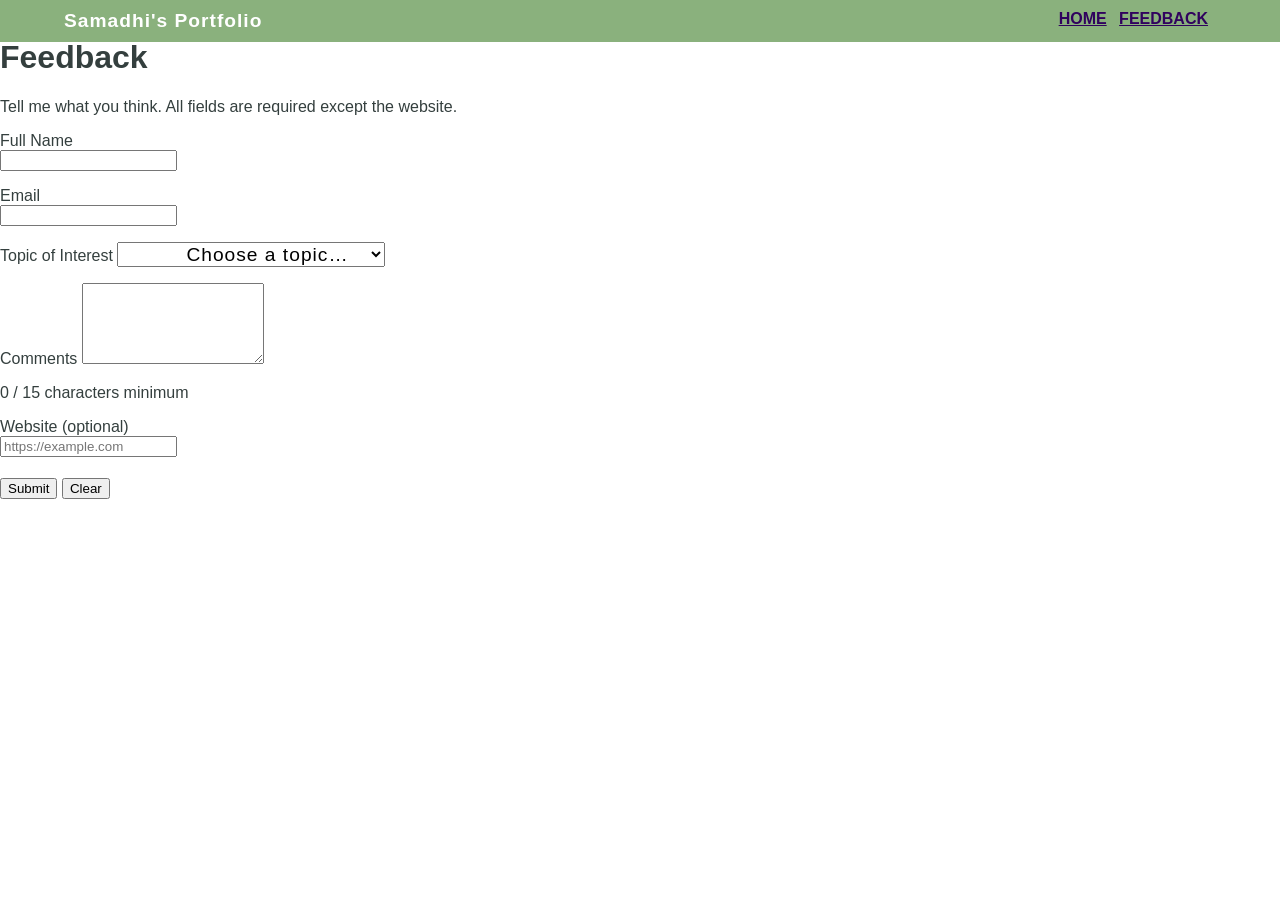
==== feedback.html @ 1ce44a09 "Add feedback.html and update index.html" ====
<!DOCTYPE html>
<html lang="en">
<head>
  <meta charset="UTF-8">
  <meta name="viewport" content="width=device-width, initial-scale=1">
  <title>Feedback</title>
  <link rel="stylesheet" href="css/feedback.css">
  <link rel="stylesheet" href="style.css">
  <script src="js/feedback.js" defer></script>
</head>
<body>
   <header class="flex-element">
        <h1 id="topic">Samadhi's Portfolio</h1>

        <nav>
            <a href="./index.html" class="link">HOME</a>
            <a href="./feedback.html" class="link">FEEDBACK</a>
        </nav>
    </header>
  <main class="feedback-page">
    <a class="back-link" href="index.html">Back to portfolio</a>

    <h1>Feedback</h1>
    <p class="intro">Tell me what you think. All fields are required except the website.</p>

    <form id="feedback-form" novalidate>

      <!-- Full Name -->
      <div class="field">
        <label for="fullName">Full Name</label>
        <input
          type="text"
          id="fullName"
          name="fullName"
          autocomplete="name"
          aria-describedby="fullName-error">
        <p class="error-message" id="fullName-error"></p>
      </div>

      <!-- Email -->
      <div class="field">
        <label for="email">Email</label>
        <input
          type="email"
          id="email"
          name="email"
          autocomplete="email"
          aria-describedby="email-error">
        <p class="error-message" id="email-error"></p>
      </div>

      <!-- Topic of Interest -->
      <div class="field">
        <label for="topic">Topic of Interest</label>
        <select id="topic" name="topic" aria-describedby="topic-error">
          <option value="">Choose a topic…</option>
          <option value="web-design">Web design</option>
          <option value="javascript">JavaScript projects</option>
          <option value="collaboration">Collaboration</option>
          <option value="other">Something else</option>
        </select>
        <p class="error-message" id="topic-error"></p>
      </div>

      <!-- Comments -->
      <div class="field">
        <label for="comments">Comments</label>
        <textarea
          id="comments"
          name="comments"
          rows="5"
          aria-describedby="comments-counter comments-error"></textarea>
        <p class="counter counter-short" id="comments-counter">0 / 15 characters minimum</p>
        <p class="error-message" id="comments-error"></p>
      </div>

      <!-- Website (optional) -->
      <div class="field">
        <label for="website">Website (optional)</label>
        <input
          type="url"
          id="website"
          name="website"
          placeholder="https://example.com"
          autocomplete="url"
          aria-describedby="website-error">
        <p class="error-message" id="website-error"></p>
      </div>

   
      <p id="form-status" role="status" ></p>

      <div class="button-row">
        <button type="submit">Submit</button>
        <button type="button" id="clear-btn">Clear</button>
      </div>

    </form>
  </main>
</body>
</html>
---- style.css ----
:root {
    --seed-color: #8AB17D;
}

* {
    box-sizing: border-box;
}

body {
    margin: 0;
    font-family: Tahoma, sans-serif;
    color: #343f3e;
}

.flex-element {
    display: flex;
    justify-content: space-between;

}

.align-top {
    align-items: top;
}

.center-block {
    display: flex;
    justify-content: center;
    align-items: center;
}

.margin-10 {
    margin-inline: 10%;
}

.margin-20 {
    margin-inline: 20%;
}

.link {
    color: #30025e;
    margin-right: 8px;
    font-size: medium;
    font-weight: bold;
}

.link:hover {
    color: #ffffff;
}

.photo {
    width: 32%;
    height: auto;
    margin-left: 5px;
    border: 2px #e1f3b8 solid;
}

.project-photo {
    margin-right: 10px;
    width: 10%;
    height: auto;
}

header {
    position: fixed;
    top: 0;
    left: 0;
    width: 100%;
    padding-top: 10px;
    padding-bottom: 10px;
    background-color: var(--seed-color);
    color:  #ffffff;
    z-index: 1000;
    border-bottom: 3px #ffffff solid;
}

nav {
    order: 2;
    padding-right:5%;
}

table {
    width: 100%;
    border-collapse: collapse;
}

th, td {
    padding: 12px;
    text-align: left;
    border-bottom: 1px #334112  solid;
}

#topic {
    order: 1;
    padding-left:5%;
    margin: 0 0 0 0 ;
    font-size: larger;
    letter-spacing: 1px;
}

section {
    width: 100%;
    margin: 0;
    padding: 20px;
    border-bottom: 3px solid var(--seed-color);
    min-height: 300px;
}

h2 {
    text-align: center;
}

#home {
    width: 100%;
    background-color: #28302f;
    display: flex;
    justify-content: center;
    align-items: center;
    border-bottom: 2px #ffffff solid;
}

#home-div {
    position: sticky;
    display: flex;
    justify-content: space-between;
    width: 75%;
    margin-top: 5%;
    margin-bottom: 5%;
    background-color: #f0f8ff;
}

#myself {
    margin: 20% 10% 0;
    font-size: x-large;
    font-weight: bold;
}

#about {
    background-color:  var(--seed-color);
    text-align: center;
}

#skills {
    background-color: aliceblue;
}

#projects {
    background-color: blanchedalmond;
}

#contact {
    background-color: antiquewhite;
}

#contact-form {
    order: 1;
    width: 50%;
    margin-top: 0;
    margin-bottom: 10%;
}

#contact-me {
    order: 2;
}

input {
    display: block;
    margin-bottom: 8px;
}

button {
    margin-top: 5px;
}

footer {
    padding-left: 5px;
    color: var(--seed-color);;
}
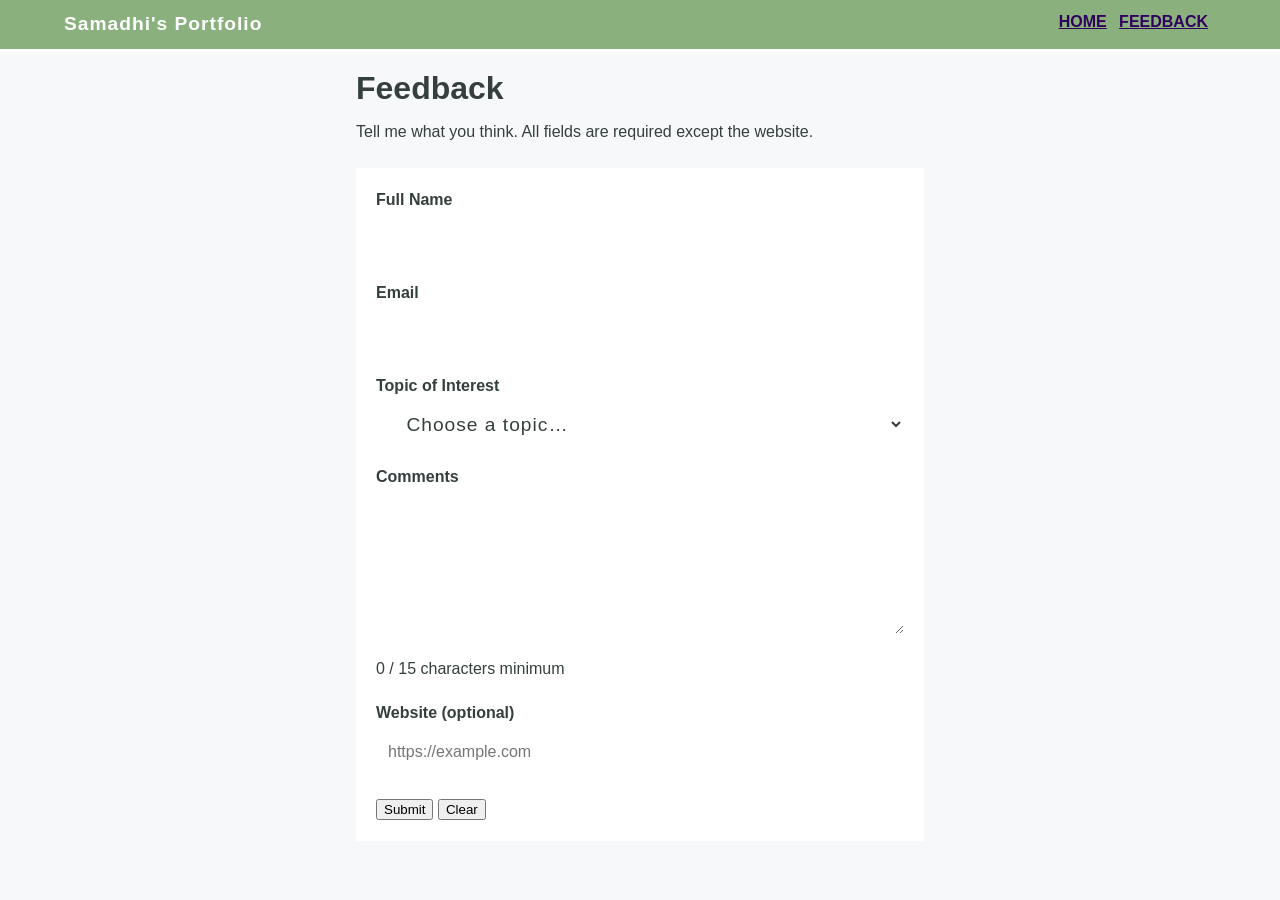
==== commit 4a416107: "Add css folder and feedback.css" ====
--- a/feedback.html
+++ b/feedback.html
@@ -5,7 +5,7 @@
   <meta name="viewport" content="width=device-width, initial-scale=1">
   <title>Feedback</title>
   <link rel="stylesheet" href="css/feedback.css">
-  <link rel="stylesheet" href="style.css">
+  <link rel="stylesheet" href="css/index.css">
   <script src="js/feedback.js" defer></script>
 </head>
 <body>
--- a/css/feedback.css
+++ b/css/feedback.css
@@ -0,0 +1,74 @@
+
+:root {
+  --color-text: #1f2933;
+  --color-background: #f7f8fa;
+  --color-surface: #ffffff;
+  --color-accent: #1d4ed8;
+}
+
+* {
+  box-sizing: border-box;
+}
+
+body {
+  margin: 0;
+  font-family: system-ui, -apple-system, "Segoe UI", Roboto, sans-serif;
+  line-height: 1.5;
+  color: var(--color-text);
+  background-color: var(--color-background);
+}
+
+.feedback-page {
+  max-width: 600px;
+  margin: 0 auto;
+  padding: 1.5rem 1rem 3rem;
+}
+
+.back-link {
+  display: inline-block;
+  margin-bottom: 1rem;
+  color: var(--color-accent);
+}
+
+h1 {
+  margin: 0 0 0.5rem;
+}
+
+.intro {
+  margin: 0 0 1.5rem;
+}
+
+/* ---------- Form ---------- */
+form {
+  padding: 1.25rem;
+  background-color: var(--color-surface);
+  border: 1px solid var(--border-normal);
+  border-radius: var(--radius);
+}
+
+.field {
+  margin-bottom: 1.25rem;
+}
+
+label {
+  display: block;
+  margin-bottom: 0.35rem;
+  font-weight: 600;
+}
+
+input,
+select,
+textarea {
+  width: 100%;
+  padding: 0.6rem 0.75rem;
+  font: inherit;
+  color: inherit;
+  background-color: var(--color-surface);
+  border: 2px solid var(--border-normal);   /* Normal state */
+  border-radius: var(--radius);
+  transition: border-color var(--transition), box-shadow var(--transition);
+}
+
+textarea {
+  resize: vertical;
+}
--- a/css/index.css
+++ b/css/index.css
@@ -0,0 +1,177 @@
+:root {
+    --seed-color: #8AB17D;
+}
+
+* {
+    box-sizing: border-box;
+}
+
+body {
+    margin: 0;
+    font-family: Tahoma, sans-serif;
+    color: #343f3e;
+}
+
+.flex-element {
+    display: flex;
+    justify-content: space-between;
+
+}
+
+.align-top {
+    align-items: top;
+}
+
+.center-block {
+    display: flex;
+    justify-content: center;
+    align-items: center;
+}
+
+.margin-10 {
+    margin-inline: 10%;
+}
+
+.margin-20 {
+    margin-inline: 20%;
+}
+
+.link {
+    color: #30025e;
+    margin-right: 8px;
+    font-size: medium;
+    font-weight: bold;
+}
+
+.link:hover {
+    color: #ffffff;
+}
+
+.photo {
+    width: 32%;
+    height: auto;
+    margin-left: 5px;
+    border: 2px #e1f3b8 solid;
+}
+
+.project-photo {
+    margin-right: 10px;
+    width: 10%;
+    height: auto;
+}
+
+header {
+    position: fixed;
+    top: 0;
+    left: 0;
+    width: 100%;
+    padding-top: 10px;
+    padding-bottom: 10px;
+    background-color: var(--seed-color);
+    color:  #ffffff;
+    z-index: 1000;
+    border-bottom: 3px #ffffff solid;
+}
+
+nav {
+    order: 2;
+    padding-right:5%;
+}
+
+table {
+    width: 100%;
+    border-collapse: collapse;
+}
+
+th, td {
+    padding: 12px;
+    text-align: left;
+    border-bottom: 1px #334112  solid;
+}
+
+#topic {
+    order: 1;
+    padding-left:5%;
+    margin: 0 0 0 0 ;
+    font-size: larger;
+    letter-spacing: 1px;
+}
+
+section {
+    width: 100%;
+    margin: 0;
+    padding: 20px;
+    border-bottom: 3px solid var(--seed-color);
+    min-height: 300px;
+}
+
+h2 {
+    text-align: center;
+}
+
+#home {
+    width: 100%;
+    background-color: #28302f;
+    display: flex;
+    justify-content: center;
+    align-items: center;
+    border-bottom: 2px #ffffff solid;
+}
+
+#home-div {
+    position: sticky;
+    display: flex;
+    justify-content: space-between;
+    width: 75%;
+    margin-top: 5%;
+    margin-bottom: 5%;
+    background-color: #f0f8ff;
+}
+
+#myself {
+    margin: 20% 10% 0;
+    font-size: x-large;
+    font-weight: bold;
+}
+
+#about {
+    background-color:  var(--seed-color);
+    text-align: center;
+}
+
+#skills {
+    background-color: aliceblue;
+}
+
+#projects {
+    background-color: blanchedalmond;
+}
+
+#contact {
+    background-color: antiquewhite;
+}
+
+#contact-form {
+    order: 1;
+    width: 50%;
+    margin-top: 0;
+    margin-bottom: 10%;
+}
+
+#contact-me {
+    order: 2;
+}
+
+input {
+    display: block;
+    margin-bottom: 8px;
+}
+
+button {
+    margin-top: 5px;
+}
+
+footer {
+    padding-left: 5px;
+    color: var(--seed-color);;
+}
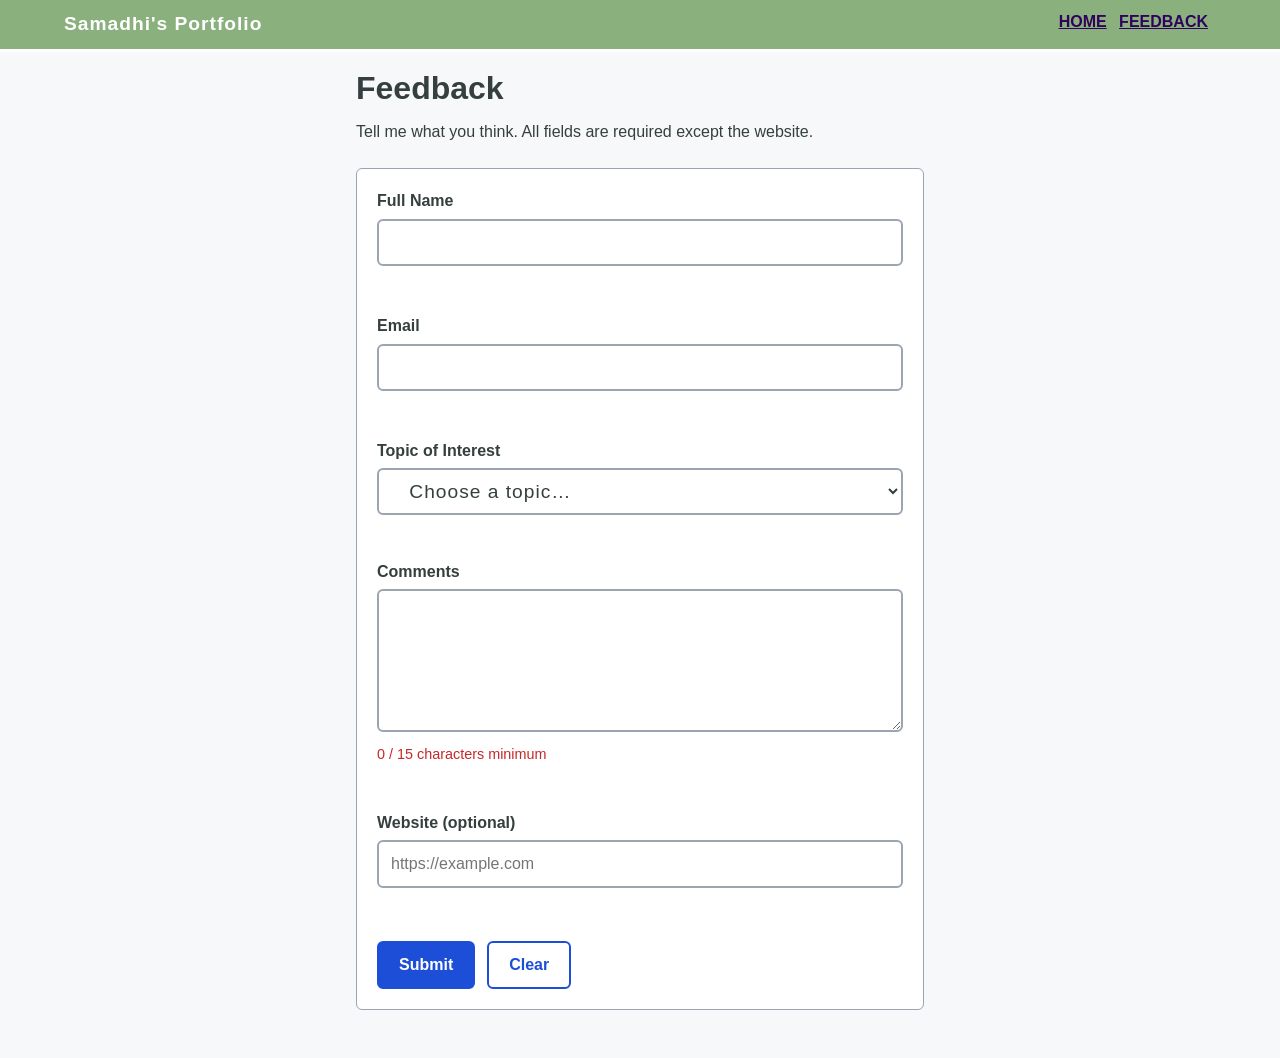
==== commit 9a503090: "Fix formatting in feedback.html" ====
--- a/feedback.html
+++ b/feedback.html
@@ -1,5 +1,6 @@
 <!DOCTYPE html>
 <html lang="en">
+
 <head>
   <meta charset="UTF-8">
   <meta name="viewport" content="width=device-width, initial-scale=1">
@@ -8,15 +9,16 @@
   <link rel="stylesheet" href="css/index.css">
   <script src="js/feedback.js" defer></script>
 </head>
+
 <body>
-   <header class="flex-element">
-        <h1 id="topic">Samadhi's Portfolio</h1>
+  <header class="flex-element">
+    <h1 id="topic">Samadhi's Portfolio</h1>
 
-        <nav>
-            <a href="./index.html" class="link">HOME</a>
-            <a href="./feedback.html" class="link">FEEDBACK</a>
-        </nav>
-    </header>
+    <nav>
+      <a href="./index.html" class="link">HOME</a>
+      <a href="./feedback.html" class="link">FEEDBACK</a>
+    </nav>
+  </header>
   <main class="feedback-page">
     <a class="back-link" href="index.html">Back to portfolio</a>
 
@@ -28,24 +30,14 @@
       <!-- Full Name -->
       <div class="field">
         <label for="fullName">Full Name</label>
-        <input
-          type="text"
-          id="fullName"
-          name="fullName"
-          autocomplete="name"
-          aria-describedby="fullName-error">
+        <input type="text" id="fullName" name="fullName" autocomplete="name" aria-describedby="fullName-error">
         <p class="error-message" id="fullName-error"></p>
       </div>
 
       <!-- Email -->
       <div class="field">
         <label for="email">Email</label>
-        <input
-          type="email"
-          id="email"
-          name="email"
-          autocomplete="email"
-          aria-describedby="email-error">
+        <input type="email" id="email" name="email" autocomplete="email" aria-describedby="email-error">
         <p class="error-message" id="email-error"></p>
       </div>
 
@@ -65,11 +57,7 @@
       <!-- Comments -->
       <div class="field">
         <label for="comments">Comments</label>
-        <textarea
-          id="comments"
-          name="comments"
-          rows="5"
-          aria-describedby="comments-counter comments-error"></textarea>
+        <textarea id="comments" name="comments" rows="5" aria-describedby="comments-counter comments-error"></textarea>
         <p class="counter counter-short" id="comments-counter">0 / 15 characters minimum</p>
         <p class="error-message" id="comments-error"></p>
       </div>
@@ -77,18 +65,13 @@
       <!-- Website (optional) -->
       <div class="field">
         <label for="website">Website (optional)</label>
-        <input
-          type="url"
-          id="website"
-          name="website"
-          placeholder="https://example.com"
-          autocomplete="url"
+        <input type="url" id="website" name="website" placeholder="https://example.com" autocomplete="url"
           aria-describedby="website-error">
         <p class="error-message" id="website-error"></p>
       </div>
 
-   
-      <p id="form-status" role="status" ></p>
+
+      <p id="form-status" role="status"></p>
 
       <div class="button-row">
         <button type="submit">Submit</button>
@@ -98,4 +81,5 @@
     </form>
   </main>
 </body>
-</html>
+
+</html>
--- a/css/feedback.css
+++ b/css/feedback.css
@@ -4,6 +4,15 @@
   --color-background: #f7f8fa;
   --color-surface: #ffffff;
   --color-accent: #1d4ed8;
+
+   --border-normal: #9aa5b1;
+  --border-focus: #1d4ed8;
+  --color-error: #c62828;
+  --color-valid: #2e7d32;
+  --color-valid-bg: #e8f5e9;
+
+  --radius: 6px;
+  --transition: 0.2s ease;
 }
 
 * {
@@ -71,4 +80,101 @@
 
 textarea {
   resize: vertical;
-}+}
+/* ---------- Focus mode ---------- */
+input:focus,
+select:focus,
+textarea:focus {
+  outline: 3px solid var(--border-focus);
+  outline-offset: 2px;
+  border-color: var(--border-focus);
+}
+/* ---------- Error mode ---------- */
+input.is-invalid,
+select.is-invalid,
+textarea.is-invalid {
+  border-color: var(--color-error);
+}
+/* ---------- Valid mode ---------- */
+input.is-valid,
+select.is-valid,
+textarea.is-valid {
+  border-color: var(--color-valid);
+}
+
+#form-status {
+  margin: 0 0 1rem;
+  color: var(--color-valid);
+  font-weight: 600;
+}
+
+#form-status:not(:empty) {
+  padding: 0.75rem 1rem;
+  background-color: var(--color-valid-bg);
+  border: 2px solid var(--color-valid);
+  border-radius: var(--radius);
+}
+
+/* ---------- Live Counter ---------- */
+.counter {
+  margin: 0.3rem 0 0;
+  font-size: 0.9rem;
+  transition: color var(--transition);
+}
+
+.counter-short {
+  color: var(--color-error);
+}
+
+.counter-ok {
+  color: var(--color-valid);
+}
+
+.error-message {
+  min-height: 1.4em;            /* keeps the layout from jumping */
+  margin: 0.3rem 0 0;
+  font-size: 0.9rem;
+  color: var(--color-error);
+}
+
+/* ---------- Buttons ---------- */
+.button-row {
+  display: flex;
+  gap: 0.75rem;
+  flex-wrap: wrap;
+}
+
+button {
+  padding: 0.65rem 1.25rem;
+  font: inherit;
+  font-weight: 600;
+  cursor: pointer;
+  border: 2px solid var(--color-accent);
+  border-radius: var(--radius);
+  transition: background-color var(--transition), color var(--transition);
+}
+
+button[type="submit"] {
+  color: #ffffff;
+  background-color: var(--color-accent);
+}
+
+button[type="submit"]:hover {
+  background-color: #1e40af;
+}
+
+button[type="button"] {
+  color: var(--color-accent);
+  background-color: transparent;
+}
+
+button[type="button"]:hover {
+  background-color: #e0e7ff;
+}
+
+button:focus {
+  outline: 3px solid var(--border-focus);
+  outline-offset: 2px;
+}
+
+
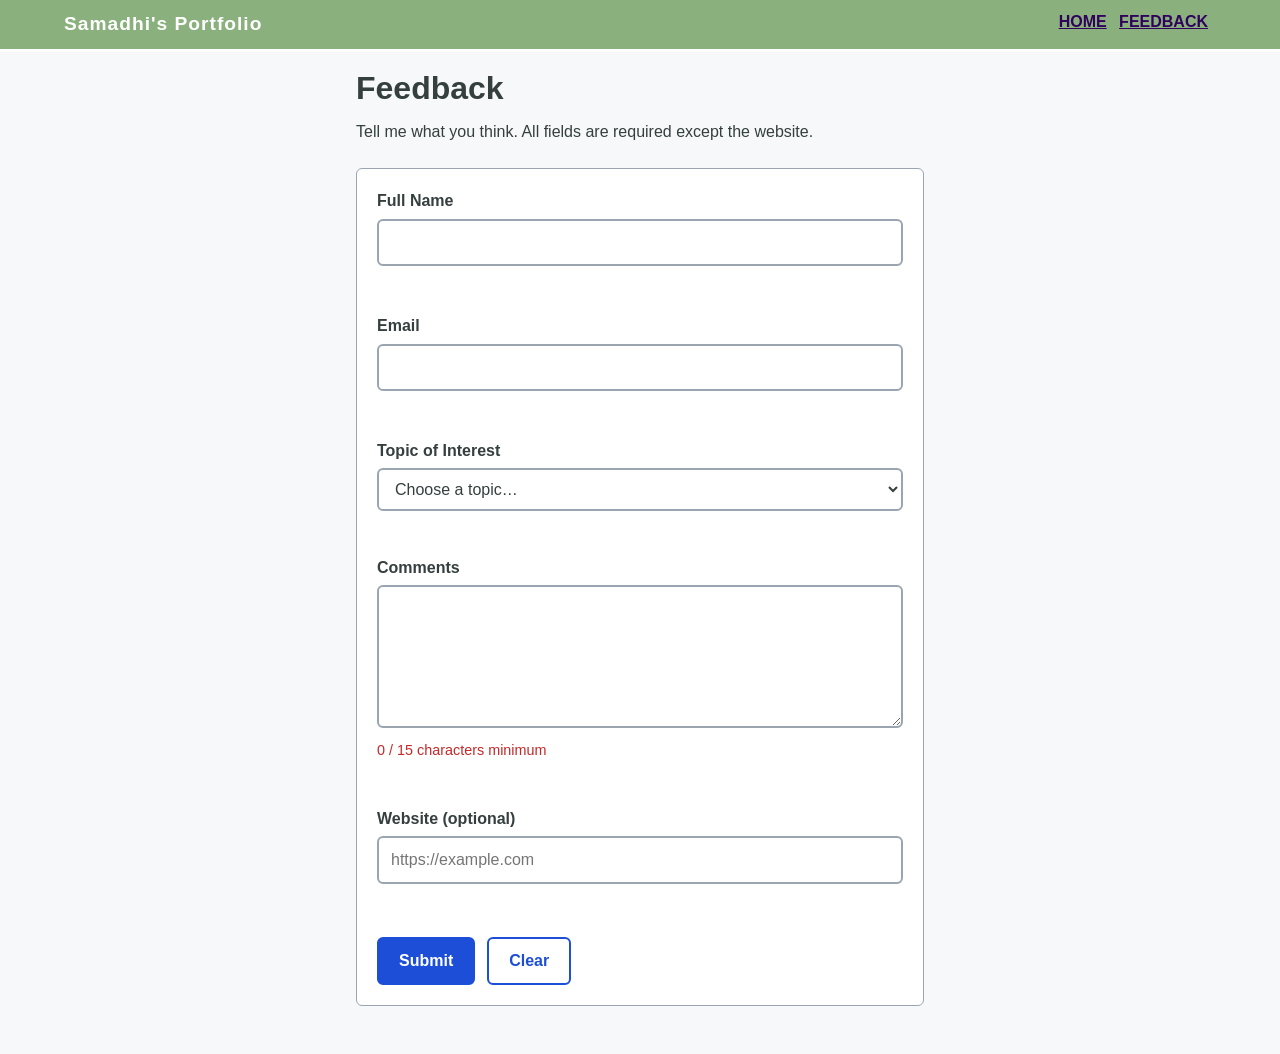
==== commit 33afb759: "Fix issue with topic field with duplicate Id" ====
--- a/feedback.html
+++ b/feedback.html
@@ -12,7 +12,7 @@
 
 <body>
   <header class="flex-element">
-    <h1 id="topic">Samadhi's Portfolio</h1>
+    <h1 id="title">Samadhi's Portfolio</h1>
 
     <nav>
       <a href="./index.html" class="link">HOME</a>
--- a/css/index.css
+++ b/css/index.css
@@ -89,7 +89,7 @@
     border-bottom: 1px #334112  solid;
 }
 
-#topic {
+#title {
     order: 1;
     padding-left:5%;
     margin: 0 0 0 0 ;
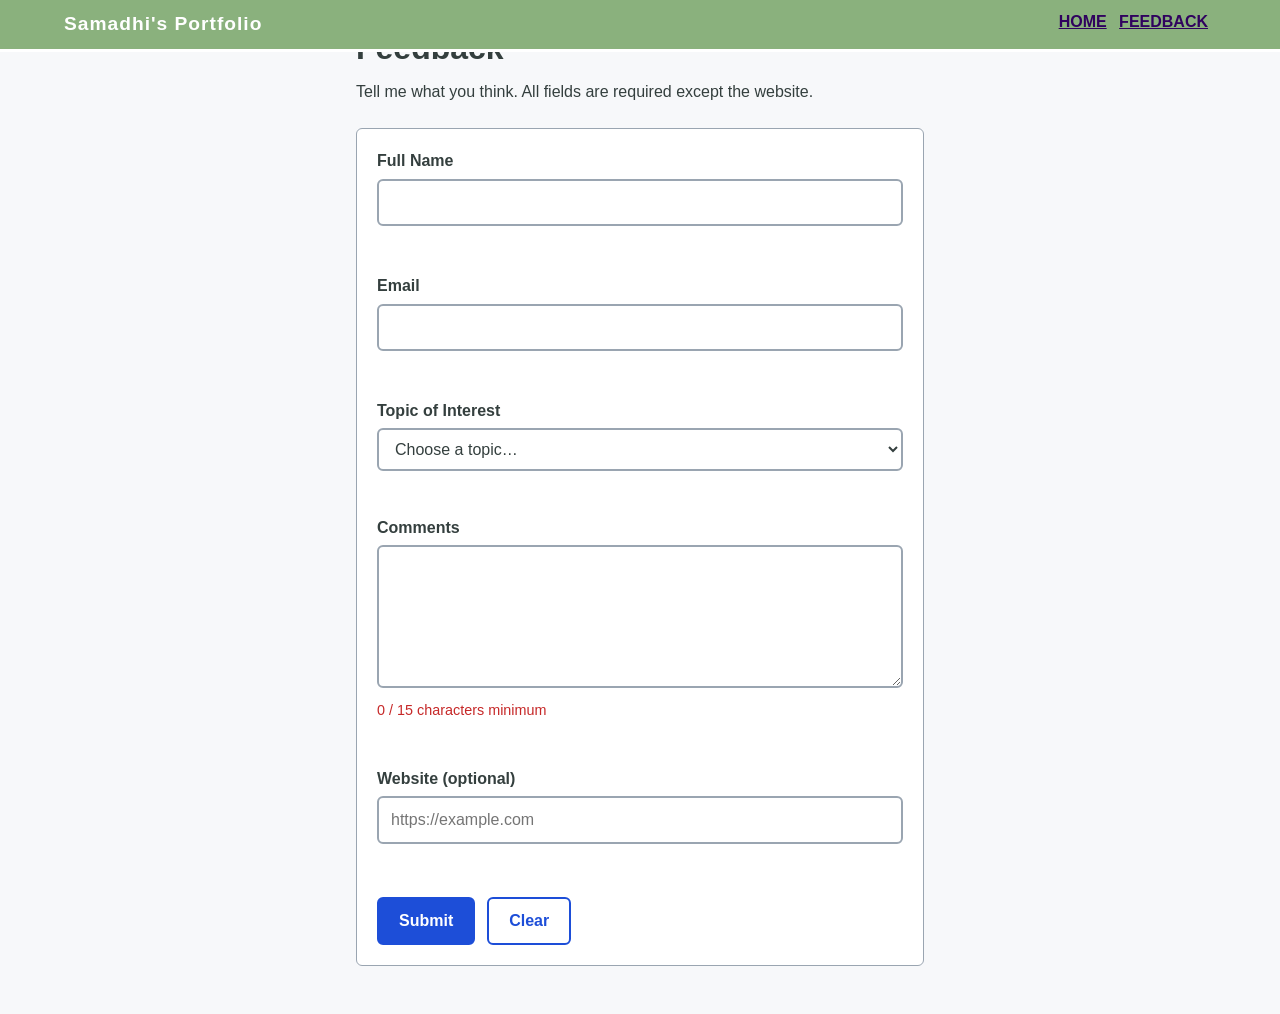
==== commit c86eacbb: "Add 4 sec timer to hide success message" ====
--- a/feedback.html
+++ b/feedback.html
@@ -20,7 +20,6 @@
     </nav>
   </header>
   <main class="feedback-page">
-    <a class="back-link" href="index.html">Back to portfolio</a>
 
     <h1>Feedback</h1>
     <p class="intro">Tell me what you think. All fields are required except the website.</p>
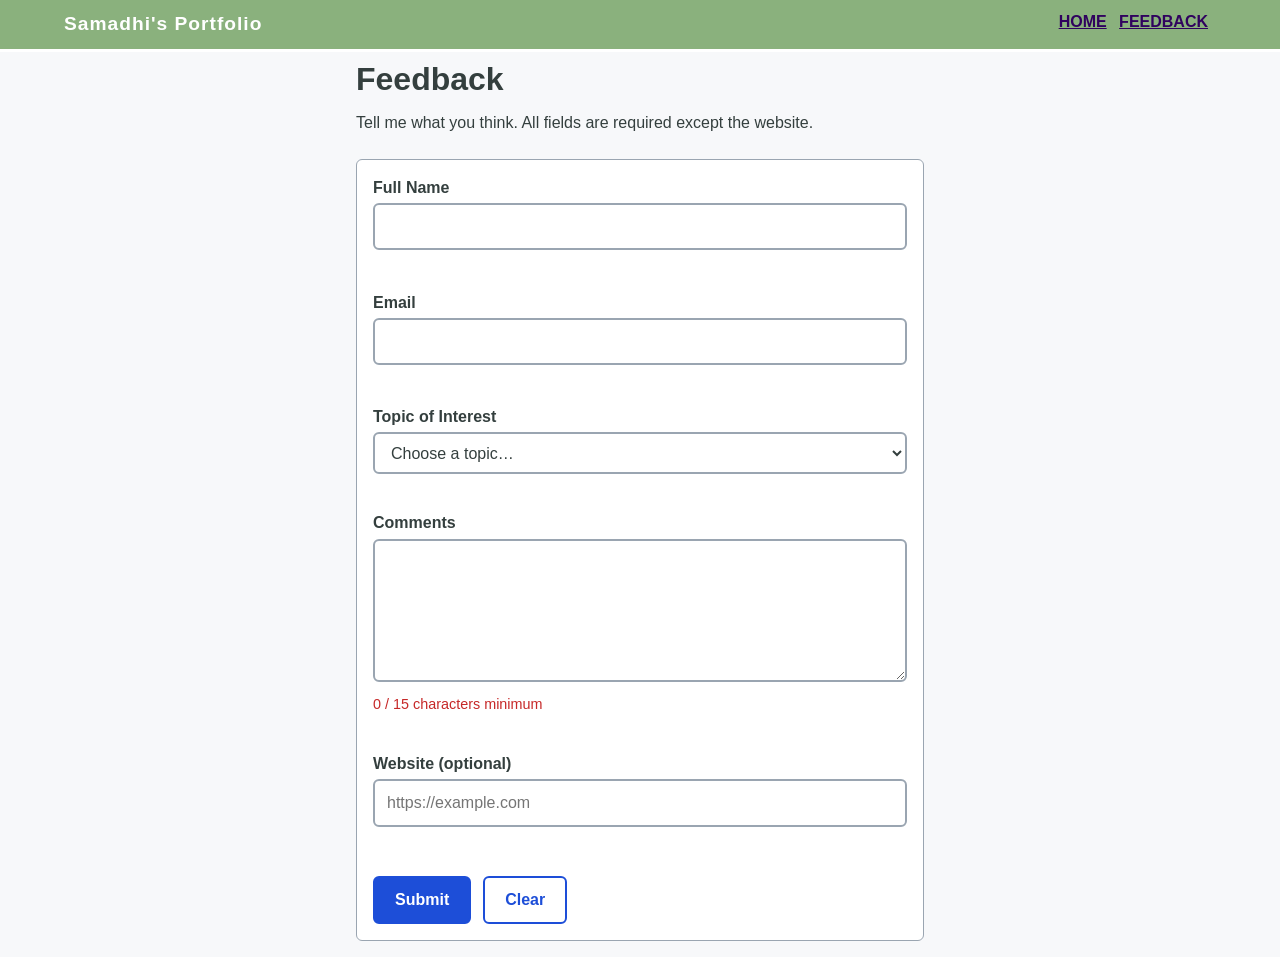
==== commit 9dbf8234: "Clean up the code" ====
--- a/feedback.html
+++ b/feedback.html
@@ -2,8 +2,6 @@
 <html lang="en">
 
 <head>
-  <meta charset="UTF-8">
-  <meta name="viewport" content="width=device-width, initial-scale=1">
   <title>Feedback</title>
   <link rel="stylesheet" href="css/feedback.css">
   <link rel="stylesheet" href="css/index.css">
@@ -24,7 +22,7 @@
     <h1>Feedback</h1>
     <p class="intro">Tell me what you think. All fields are required except the website.</p>
 
-    <form id="feedback-form" novalidate>
+    <form id="feedback-form" novalidate> <!-- disables the browser’s built-in validation popups -->
 
       <!-- Full Name -->
       <div class="field">
--- a/css/feedback.css
+++ b/css/feedback.css
@@ -30,14 +30,9 @@
 .feedback-page {
   max-width: 600px;
   margin: 0 auto;
-  padding: 1.5rem 1rem 3rem;
+  padding: 55px 1rem 1rem;
 }
 
-.back-link {
-  display: inline-block;
-  margin-bottom: 1rem;
-  color: var(--color-accent);
-}
 
 h1 {
   margin: 0 0 0.5rem;
@@ -49,19 +44,19 @@
 
 /* ---------- Form ---------- */
 form {
-  padding: 1.25rem;
+  padding: 1rem;
   background-color: var(--color-surface);
   border: 1px solid var(--border-normal);
   border-radius: var(--radius);
 }
 
 .field {
-  margin-bottom: 1.25rem;
+  margin-bottom: 0.75rem;
 }
 
 label {
   display: block;
-  margin-bottom: 0.35rem;
+  margin-bottom: 0.2rem;
   font-weight: 600;
 }
 
--- a/css/index.css
+++ b/css/index.css
@@ -151,13 +151,6 @@
     background-color: antiquewhite;
 }
 
-#contact-form {
-    order: 1;
-    width: 50%;
-    margin-top: 0;
-    margin-bottom: 10%;
-}
-
 #contact-me {
     order: 2;
 }
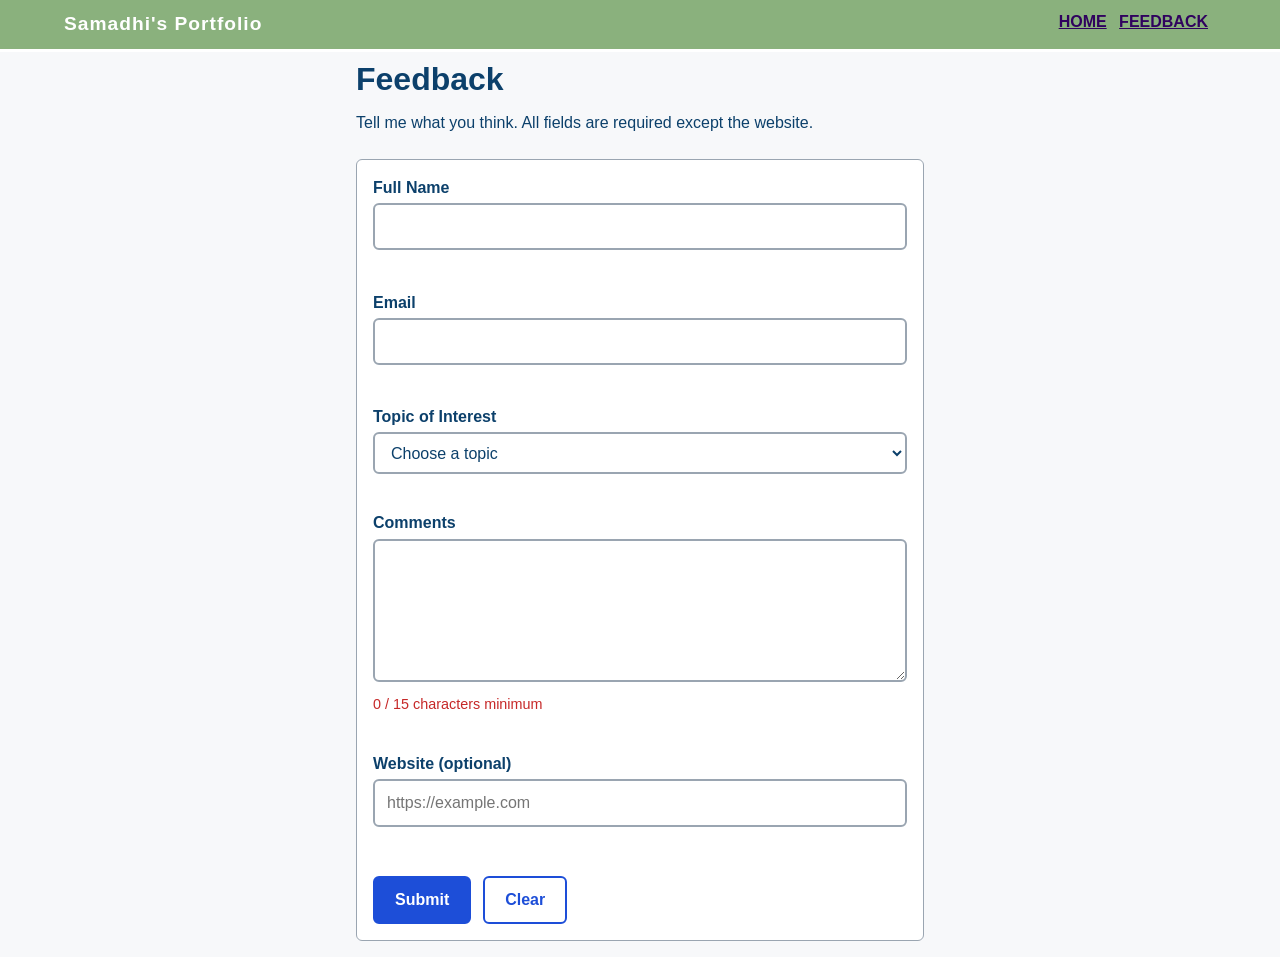
==== commit c1de081b: "Fix border width and the font color" ====
--- a/feedback.html
+++ b/feedback.html
@@ -42,7 +42,7 @@
       <div class="field">
         <label for="topic">Topic of Interest</label>
         <select id="topic" name="topic" aria-describedby="topic-error">
-          <option value="">Choose a topic…</option>
+          <option value="">Choose a topic</option>
           <option value="web-design">Web design</option>
           <option value="javascript">JavaScript projects</option>
           <option value="collaboration">Collaboration</option>
--- a/css/feedback.css
+++ b/css/feedback.css
@@ -1,6 +1,6 @@
 
 :root {
-  --color-text: #1f2933;
+  --color-text: #092f4f;
   --color-background: #f7f8fa;
   --color-surface: #ffffff;
   --color-accent: #1d4ed8;
@@ -80,21 +80,22 @@
 input:focus,
 select:focus,
 textarea:focus {
-  outline: 3px solid var(--border-focus);
-  outline-offset: 2px;
   border-color: var(--border-focus);
+  border-width: 5px;
 }
 /* ---------- Error mode ---------- */
 input.is-invalid,
 select.is-invalid,
 textarea.is-invalid {
   border-color: var(--color-error);
+  border-width: 5px;
 }
 /* ---------- Valid mode ---------- */
 input.is-valid,
 select.is-valid,
 textarea.is-valid {
   border-color: var(--color-valid);
+  border-width: 5px;
 }
 
 #form-status {
--- a/css/index.css
+++ b/css/index.css
@@ -9,7 +9,7 @@
 body {
     margin: 0;
     font-family: Tahoma, sans-serif;
-    color: #343f3e;
+    color: #0c406b;
 }
 
 .flex-element {
